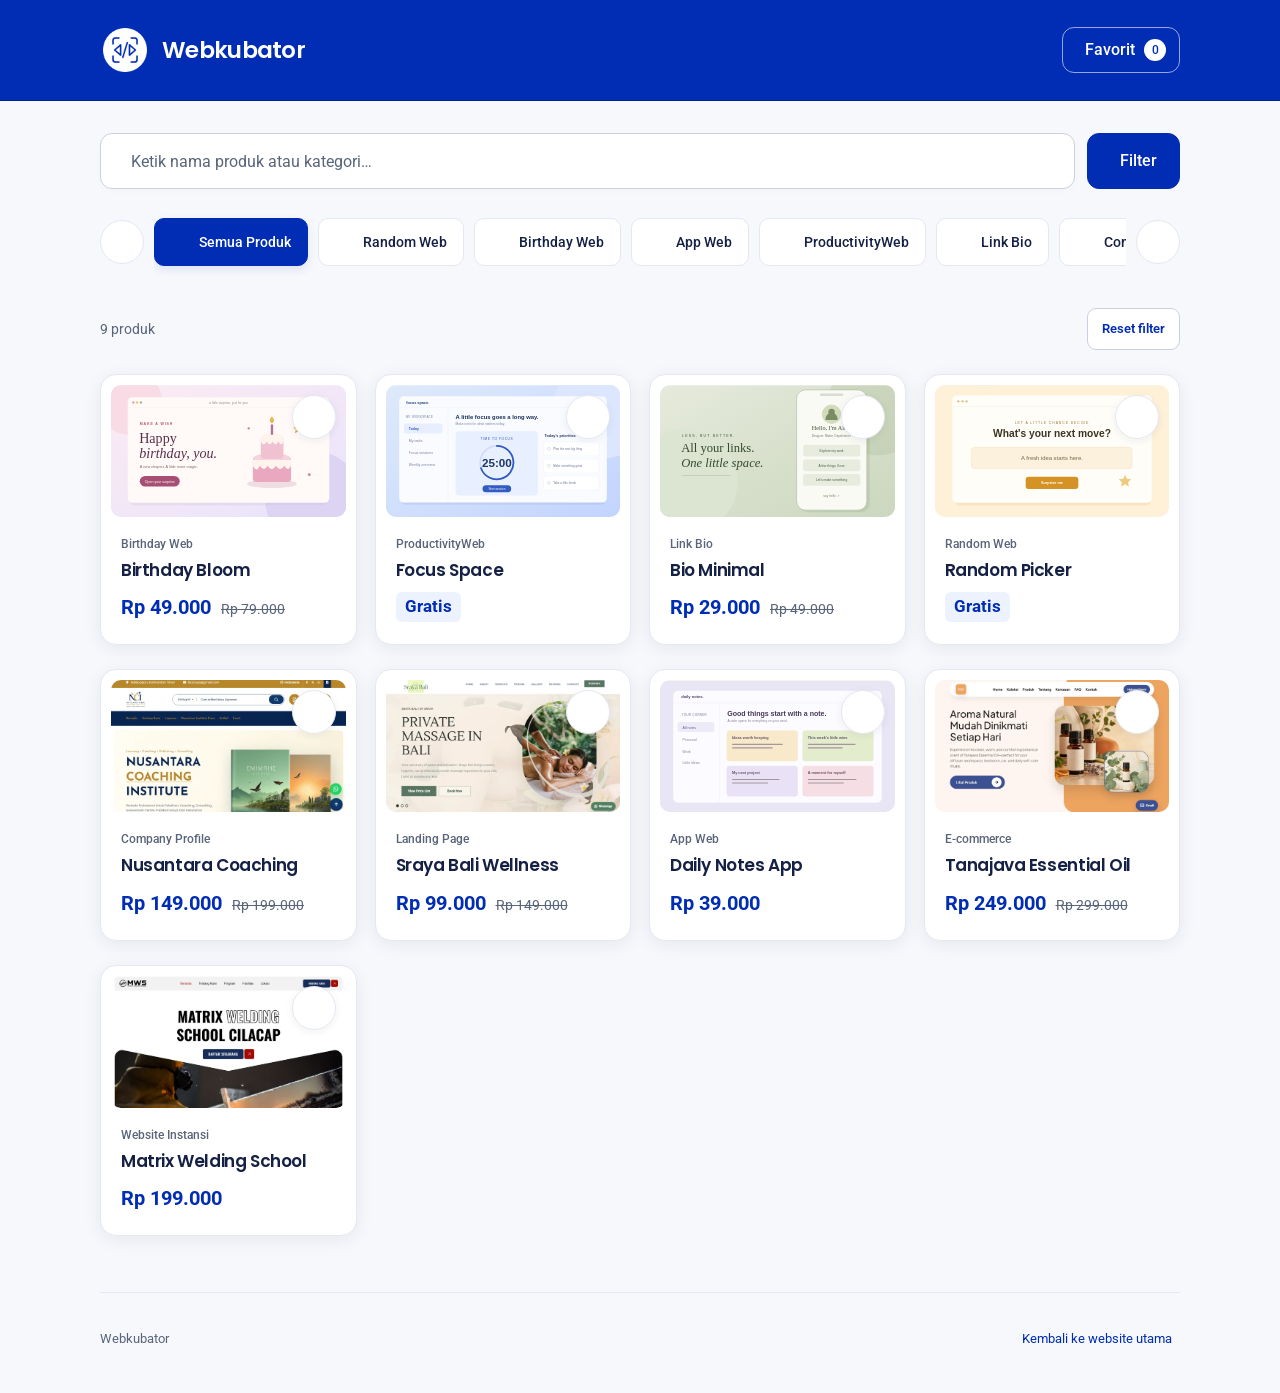
==== store/index.html @ e597a219 "fix: refresh store asset versions" ====
<!doctype html>
<html lang="id">
<head>
  <meta charset="utf-8">
  <meta name="viewport" content="width=device-width, initial-scale=1">
  <meta name="theme-color" content="#012db5">
  <meta name="description" content="Jelajahi koleksi website siap pakai Webkubator. Temukan website gratis dan berbayar untuk berbagai kebutuhan.">
  <!-- Keep the example catalog out of search results until real products are published. -->
  <meta name="robots" content="noindex,follow">
  <link rel="canonical" href="https://webkubator.com/store/">
  <link rel="icon" type="image/png" href="../assets/images/favicon.png">
  <link rel="preconnect" href="https://fonts.googleapis.com">
  <link rel="preconnect" href="https://fonts.gstatic.com" crossorigin>
  <link rel="preconnect" href="https://cdn-uicons.flaticon.com">
  <link href="https://fonts.googleapis.com/css2?family=Poppins:wght@500;600;700&family=Roboto:wght@400;500;600;700&display=swap" rel="stylesheet">
  <link rel="stylesheet" href="https://cdn-uicons.flaticon.com/3.0.0/uicons-regular-rounded/css/uicons-regular-rounded.css">
  <link rel="stylesheet" href="store.css?v=20260922-1">
  <link rel="stylesheet" href="store-overrides.css?v=20260922-3">
  <script src="store.js?v=20260922-3" defer></script>
  <title>Webkubator — Website Siap Pakai</title>
</head>
<body>
  <a class="skip-link" href="#catalog">Lewati ke produk</a>
  <svg class="icon-library" xmlns="http://www.w3.org/2000/svg" aria-hidden="true">
    <defs>
      <symbol id="i-heart" viewBox="0 0 24 24"><path d="M20.8 4.6a5.5 5.5 0 0 0-7.8 0L12 5.7l-1.1-1.1a5.5 5.5 0 0 0-7.8 7.8L12 21l8.8-8.6a5.5 5.5 0 0 0 0-7.8Z"/></symbol>
      <symbol id="i-search" viewBox="0 0 24 24"><circle cx="10.5" cy="10.5" r="7"/><path d="m16 16 5 5"/></symbol>
      <symbol id="i-filter" viewBox="0 0 24 24"><path d="M4 7h7m4 0h5M4 17h3m4 0h9"/><circle cx="13" cy="7" r="2"/><circle cx="9" cy="17" r="2"/></symbol>
      <symbol id="i-grid" viewBox="0 0 24 24"><rect x="3" y="3" width="7" height="7" rx="2"/><rect x="14" y="3" width="7" height="7" rx="2"/><rect x="3" y="14" width="7" height="7" rx="2"/><rect x="14" y="14" width="7" height="7" rx="2"/></symbol>
      <symbol id="i-random" viewBox="0 0 24 24"><path d="M3 7h3c5 0 7 10 12 10h3m-4-4 4 4-4 4M3 17h3c2 0 3-2 4-3m4-4c1-2 2-3 4-3h3m-4-4 4 4-4 4"/></symbol>
      <symbol id="i-cake" viewBox="0 0 24 24"><path d="M4 21v-9h16v9H4Zm0-5c2 3 4-3 6 0s4-3 6 0 4 0 4 0M8 12V8m8 4V8M8 5V3m8 2V3"/></symbol>
      <symbol id="i-app" viewBox="0 0 24 24"><rect x="5" y="2" width="14" height="20" rx="3"/><path d="M10 5h4m-3 14h2"/></symbol>
      <symbol id="i-task" viewBox="0 0 24 24"><rect x="4" y="4" width="16" height="17" rx="3"/><path d="M9 4V2h6v2M8 13l3 3 5-6"/></symbol>
      <symbol id="i-link" viewBox="0 0 24 24"><path d="m10 13 4-4m-7 6-1 1a4 4 0 0 0 6 6l4-4a4 4 0 0 0 0-6M8 12a4 4 0 0 1 0-6l4-4a4 4 0 0 1 6 6l-1 1" transform="translate(0 -1)"/></symbol>
      <symbol id="i-building" viewBox="0 0 24 24"><path d="M3 21h18M6 21V3h12v18M10 7h4m-4 4h4m-4 4h4m-3 6v-3h2v3"/></symbol>
      <symbol id="i-page" viewBox="0 0 24 24"><rect x="3" y="3" width="18" height="18" rx="3"/><path d="M3 8h18M7 6h.01M8 12h8m-8 4h5"/></symbol>
      <symbol id="i-bag" viewBox="0 0 24 24"><path d="M5 7h14l2 14H3L5 7Zm3 0V6a4 4 0 0 1 8 0v1"/></symbol>
      <symbol id="i-institution" viewBox="0 0 24 24"><path d="m2 8 10-6 10 6H2Zm2 13h16M6 11v7m6-7v7m6-7v7"/></symbol>
      <symbol id="i-chevron" viewBox="0 0 24 24"><path d="m9 5 7 7-7 7"/></symbol>
      <symbol id="i-close" viewBox="0 0 24 24"><path d="m6 6 12 12M6 18 18 6"/></symbol>
    </defs>
  </svg>
  <header class="store-header">
    <div class="container header-inner">
      <a class="brand" href="../" aria-label="Webkubator, ke website utama">
        <span class="brand-mark"><img src="../assets/images/logo-white.webp" width="48" height="48" alt=""></span>
        <span>Webkubator</span>
      </a>
      <button class="favorites-toggle" id="favorites-toggle" type="button" aria-pressed="false" aria-label="Lihat favorit, 0 produk" disabled>
        <i class="fi fi-rr-heart" aria-hidden="true"></i>
        <span class="favorites-label">Favorit</span><span class="favorites-count" id="favorites-count">0</span>
      </button>
    </div>
  </header>
  <main class="container store-main">
    <section aria-label="Pencarian dan kategori produk" class="browse-controls">
      <form class="search-row" id="search-form" role="search">
        <div class="search-field">
          <div class="search-input-wrap">
            <i class="fi fi-rr-search" aria-hidden="true"></i>
            <input id="product-search" type="search" aria-label="Cari produk" placeholder="Ketik nama produk atau kategori…" autocomplete="off" maxlength="100" disabled>
          </div>
        </div>
        <button class="filter-toggle" id="filter-toggle" type="button" aria-haspopup="dialog" disabled>
          <i class="fi fi-rr-settings-sliders" aria-hidden="true"></i><span>Filter</span><span class="filter-count" id="filter-count" hidden>0</span>
        </button>
      </form>
      <div class="category-slider">
        <button class="slider-arrow previous" type="button" aria-label="Geser kategori ke kiri" disabled><i class="fi fi-rr-angle-right" aria-hidden="true"></i></button>
        <div class="category-track" id="categories" role="group" aria-label="Kategori produk"></div>
        <button class="slider-arrow next" type="button" aria-label="Geser kategori ke kanan" disabled><i class="fi fi-rr-angle-right" aria-hidden="true"></i></button>
      </div>
    </section>
    <section id="catalog" class="catalog" aria-label="Daftar produk" tabindex="-1">
      <div class="catalog-heading"><span id="result-count" role="status" aria-live="polite">Memuat produk…</span><button class="reset-filters" id="reset-filters" type="button">Reset filter</button></div>
      <div class="product-grid" id="product-grid" aria-busy="true"></div>
      <div class="empty-state" id="empty-state" hidden>
        <span class="empty-icon"><i class="fi fi-rr-search" aria-hidden="true"></i></span>
        <h2 id="empty-title">Produk tidak ditemukan</h2><p id="empty-copy">Coba kata kunci atau kategori lainnya.</p>
        <button class="button primary" id="empty-reset" type="button">Lihat semua produk</button>
      </div>
      <noscript><p class="notice">Aktifkan JavaScript untuk menampilkan katalog, mencari produk, dan menyimpan favorit.</p></noscript>
    </section>
    <footer class="store-footer"><span>Webkubator</span><a href="../">Kembali ke website utama <i class="fi fi-rr-arrow-up-right" aria-hidden="true"></i></a></footer>
  </main>
  <dialog id="filter-dialog" aria-labelledby="filter-title">
    <form id="filter-form">
      <div class="dialog-heading"><h2 id="filter-title">Filter produk</h2><button class="icon-button" id="filter-close" type="button" aria-label="Tutup filter"><i class="fi fi-rr-cross-small" aria-hidden="true"></i></button></div>
      <fieldset><legend>Harga</legend><div class="price-options">
        <label><input type="radio" name="price" value="all" checked><span>Semua</span></label>
        <label><input type="radio" name="price" value="free"><span>Gratis</span></label>
        <label><input type="radio" name="price" value="paid"><span>Berbayar</span></label>
      </div></fieldset>
      <label class="discount-option"><input type="checkbox" name="discount"><span>Hanya produk diskon</span></label>
      <label class="sort-label" for="sort-order">Urutkan berdasarkan</label>
      <select id="sort-order" name="sort"><option value="default">Urutan katalog</option><option value="price-asc">Harga terendah</option><option value="price-desc">Harga tertinggi</option><option value="name">Nama A–Z</option></select>
      <div class="dialog-actions"><button class="button secondary" id="filter-reset" type="button">Reset</button><button class="button primary" type="submit">Terapkan filter</button></div>
    </form>
  </dialog>
  <p class="toast" id="feedback" role="status" aria-live="polite"></p>
</body>
</html>
---- store/store.css ----
:root{--blue:#012db5;--blue-hover:#00258e;--ink:#142044;--muted:#596579;--line:#e4e8f0;--soft:#f5f7fc;--white:#fff;--radius:16px;--heading:'Poppins',Arial,sans-serif;--body:'Roboto',Arial,sans-serif}
*{box-sizing:border-box}body{margin:0;background:var(--white);color:var(--ink);font:400 16px/1.5 var(--body)}button,input,select{font:inherit}button,a,input,select{-webkit-tap-highlight-color:transparent}button,a{touch-action:manipulation}button{cursor:pointer}button:disabled{cursor:default;opacity:.4}a{color:inherit;text-decoration:none}button{color:inherit}img{display:block;max-width:100%}button,select,input{min-height:44px}button:focus-visible,a:focus-visible,select:focus-visible,input:focus-visible{outline:3px solid var(--blue);outline-offset:4px}input[type=radio],input[type=checkbox]{min-height:0;accent-color:var(--blue)}[hidden]{display:none!important}h1,h2,h3,p{margin:0}h1,h2,h3{font-family:var(--heading);font-weight:600}button{transition:background .18s,color .18s,border-color .18s,box-shadow .18s}.icon{width:22px;height:22px;fill:none;stroke:currentColor;stroke-width:1.8;stroke-linecap:round;stroke-linejoin:round;flex-shrink:0}.icon-library{position:absolute;width:0;height:0;overflow:hidden}.container{width:min(1080px,calc(100% - 64px));margin-inline:auto}.skip-link{position:fixed;top:-100px;left:16px;padding:12px 20px;background:var(--blue);color:var(--white);z-index:50}.skip-link:focus{top:12px}
.store-header{border-bottom:1px solid var(--line);background:var(--white)}.header-inner{min-height:100px;display:flex;justify-content:space-between;align-items:center;gap:20px}.brand{display:flex;align-items:center;gap:12px;font:600 23px/1 var(--heading);letter-spacing:-.7px}.brand-mark{display:grid;place-items:center;width:50px;height:50px;border-radius:50%;background:var(--blue)}.brand-mark img{width:44px;height:44px;object-fit:contain}.store-tag{align-self:center;padding:6px 9px;border-radius:6px;background:#edf2ff;color:var(--blue);font:500 12px/1 var(--heading);letter-spacing:0;margin-left:3px}.favorites-toggle{display:flex;align-items:center;justify-content:center;gap:9px;min-height:46px;background:var(--white);border:1px solid var(--line);border-radius:12px;padding:9px 13px;color:var(--ink);font-weight:500}.favorites-toggle:hover{border-color:var(--blue);color:var(--blue)}.favorites-toggle[aria-pressed=true]{background:var(--blue);border-color:var(--blue);color:var(--white)}.favorites-count{display:grid;place-items:center;min-width:22px;height:22px;border-radius:50%;font-size:12px;background:#edf2ff;color:var(--blue)}
.store-main{padding-top:32px}.search-row{display:flex;align-items:flex-end;gap:12px}.search-field{flex:1;min-width:0}.search-field>label{display:block;font-size:13px;font-weight:500;margin-bottom:7px;color:var(--muted)}.search-input-wrap{display:flex;align-items:center;border:1px solid #c9d1e0;border-radius:12px;padding-left:18px;gap:12px;background:var(--white);box-shadow:0 3px 8px #14204404}.search-input-wrap:focus-within{border-color:var(--blue);box-shadow:0 0 0 3px #012db514}.search-input-wrap>.icon{color:var(--muted)}.search-input-wrap input{width:100%;height:54px;min-width:0;border:0;background:transparent;padding:12px 14px 12px 0;color:var(--ink);outline:none!important}.search-input-wrap input::placeholder{color:var(--muted)}.filter-toggle{display:flex;align-items:center;justify-content:center;gap:10px;height:56px;padding:12px 22px;background:var(--blue);color:var(--white);border:1px solid var(--blue);border-radius:12px;font-weight:500}.filter-toggle:hover{background:var(--blue-hover)}.filter-count{font-size:12px;background:white;color:var(--blue);border-radius:50%;width:20px;height:20px;line-height:20px}
.category-slider{display:flex;align-items:center;gap:10px;margin:24px 0 32px;min-width:0}.category-track{display:flex;align-items:stretch;gap:10px;min-width:0;flex:1;overflow-x:auto;scroll-snap-type:x proximity;scrollbar-width:thin;scrollbar-color:#dbe2f0 transparent;padding:5px 3px 10px;overscroll-behavior-x:contain}.category{flex-shrink:0;scroll-snap-align:start;display:flex;align-items:center;justify-content:center;gap:9px;min-height:48px;padding:9px 16px;border:1px solid var(--line);border-radius:10px;background:var(--white);font-size:14px;font-weight:500;white-space:nowrap}.category>.icon{width:19px;height:19px;color:var(--muted)}.category:hover{border-color:#7d99ec;background:var(--soft)}.category[aria-pressed=true]{background:var(--blue);color:var(--white);border-color:var(--blue);box-shadow:0 4px 10px #012db51a}.category[aria-pressed=true]>.icon{color:inherit}.slider-arrow{display:grid;place-items:center;width:44px;flex-shrink:0;border:1px solid var(--line);background:var(--white);border-radius:50%;margin-bottom:5px}.slider-arrow:hover:not(:disabled){background:var(--soft);border-color:var(--blue);color:var(--blue)}.slider-arrow.previous .icon{transform:rotate(180deg)}
.catalog{scroll-margin-top:20px;min-height:380px}.catalog-heading{display:flex;justify-content:space-between;align-items:center;gap:16px;margin-bottom:10px}.catalog-heading h1{font-size:24px;letter-spacing:-.7px}.catalog-heading>span{font-size:14px;color:var(--muted);white-space:nowrap}.demo-note{font-size:13px;color:var(--muted);margin-bottom:24px;max-width:65ch}.active-filters{display:flex;align-items:center;flex-wrap:wrap;gap:8px 16px;margin-bottom:20px;font-size:14px;color:var(--muted)}.active-filters button{border:0;background:transparent;color:var(--blue);text-decoration:underline;padding:0 4px;font-weight:500}.product-grid{display:grid;grid-template-columns:repeat(2,minmax(0,1fr));gap:28px 24px;min-height:100px}.product-card{min-width:0;background:var(--white);border:1px solid var(--line);border-radius:var(--radius);padding:10px;box-shadow:0 4px 18px #16224505;transition:box-shadow .2s,border-color .2s}.product-card:hover{border-color:#b1c3ee;box-shadow:0 8px 24px #1622450d}.product-visual{position:relative;aspect-ratio:16/9;border-radius:10px;overflow:hidden;background:var(--soft)}.product-visual img{width:100%;height:100%;object-fit:cover}.product-favorite{position:absolute;right:10px;top:10px;width:44px;height:44px;min-height:44px;display:grid;place-items:center;background:var(--white);color:#344563;border:1px solid #e4e8f0;border-radius:50%;box-shadow:0 2px 8px #14204410}.product-favorite:hover{color:var(--blue);background:#edf2ff}.product-favorite[aria-pressed=true]{color:var(--blue);border-color:#ccd8ff}.product-favorite[aria-pressed=true] .icon{fill:currentColor}.product-info{padding:18px 10px 12px}.product-category{display:block;font-size:12px;font-weight:500;color:var(--muted);margin-bottom:5px}.product-info h2{font-size:19px;line-height:1.5;letter-spacing:-.4px;overflow-wrap:anywhere;margin-bottom:9px}.price-line{display:flex;flex-wrap:wrap;align-items:baseline;gap:5px 10px;font-variant-numeric:tabular-nums}.current-price{color:var(--blue);font-weight:700;font-size:20px}.old-price{font-size:14px;color:var(--muted)}.price-free{display:inline-flex;align-items:center;background:#edf2ff;border-radius:6px;padding:2px 9px;font-size:17px}.empty-state{text-align:center;padding:55px 16px 64px}.empty-icon{width:64px;height:64px;display:grid;place-items:center;margin:0 auto 20px;background:#edf2ff;color:var(--blue);border-radius:50%}.empty-icon .icon{width:28px;height:28px}.empty-state h2{font-size:21px;margin-bottom:8px}.empty-state p{color:var(--muted);margin-bottom:22px}.button{border:1px solid transparent;border-radius:10px;min-height:48px;padding:12px 20px;font-weight:600}.primary{background:var(--blue);color:white}.primary:hover{background:var(--blue-hover)}.secondary{background:var(--white);color:var(--ink);border-color:#c9d1e0}.secondary:hover{background:var(--soft)}.notice{padding:24px;border:1px solid var(--line);border-radius:var(--radius);margin:20px 0}.store-footer{display:flex;justify-content:space-between;gap:16px;border-top:1px solid var(--line);margin-top:56px;padding:24px 0 32px;color:var(--muted);font-size:13px}.store-footer a{color:var(--blue);min-height:44px;display:flex;align-items:center;gap:8px}.store-footer>span{padding-top:12px}
dialog{width:min(440px,calc(100% - 32px));border:0;border-radius:22px;padding:28px;color:var(--ink);background:var(--white);box-shadow:0 24px 80px #0c1b4440;max-height:calc(100dvh - 32px);overflow-y:auto}dialog::backdrop{background:#0c183e80}dialog[open]{animation:dialog-enter .2s ease-out}.dialog-heading{display:flex;align-items:center;justify-content:space-between;gap:16px;margin-bottom:24px}.dialog-heading h2{font-size:22px}.icon-button{width:44px;display:grid;place-items:center;background:var(--soft);border:0;border-radius:50%}fieldset{border:0;padding:0;margin:0 0 24px}legend,.sort-label{font-weight:600;margin-bottom:12px;display:block}.price-options{display:grid;grid-template-columns:repeat(3,1fr);gap:10px}.price-options label{position:relative;display:flex;align-items:center;justify-content:center;border:1px solid #c9d1e0;border-radius:10px;min-height:48px;cursor:pointer;gap:7px;font-size:14px}.price-options label:has(:checked){border-color:var(--blue);color:var(--blue);background:#edf2ff}.price-options input{width:15px;height:15px;margin:0}.discount-option{display:flex;align-items:center;gap:10px;min-height:44px;margin-bottom:24px;cursor:pointer}.discount-option input{width:18px;height:18px}select{display:block;width:100%;height:50px;padding:8px 12px;background:var(--white);border:1px solid #c9d1e0;color:var(--ink);border-radius:10px}.dialog-actions{display:grid;grid-template-columns:1fr 2fr;gap:12px;margin-top:32px}.toast{position:fixed;bottom:24px;left:50%;transform:translate(-50%,12px);z-index:10;max-width:calc(100% - 32px);padding:12px 18px;border-radius:12px;background:var(--ink);color:var(--white);font-size:14px;opacity:0;pointer-events:none;transition:opacity .2s,transform .2s}.toast.is-visible{opacity:1;transform:translate(-50%,0)}@keyframes dialog-enter{from{opacity:0;transform:translateY(10px)}to{opacity:1;transform:translateY(0)}}
@media(max-width:700px){.container{width:calc(100% - 32px)}.header-inner{min-height:80px;gap:12px}.brand{font-size:20px;gap:9px}.brand-mark{width:42px;height:42px}.brand-mark img{width:38px;height:38px}.store-tag{font-size:10px;margin-left:0;padding:5px 6px}.favorites-label{display:none}.favorites-toggle{padding:8px;gap:5px;min-width:48px;border:0}.favorites-toggle>.icon{width:23px;height:23px}.favorites-count{min-width:18px;height:18px;font-size:11px}.store-main{padding-top:22px}.search-input-wrap{padding-left:13px;gap:9px}.search-input-wrap input{height:50px;font-size:16px}.filter-toggle{height:52px;padding:10px 13px;gap:6px}.filter-toggle .icon{width:21px}.search-row{gap:9px}.category-slider{gap:0;margin:18px 0 24px}.slider-arrow{display:none}.category-track{gap:8px;margin-inline:-3px;padding-bottom:8px}.category{min-height:46px;font-size:13px;padding:9px 12px;gap:7px}.catalog-heading h1{font-size:21px}.catalog-heading>span{font-size:12px}.demo-note{font-size:12px;line-height:1.55;margin-bottom:20px}.product-grid{gap:16px 12px}.product-card{padding:6px;border-radius:13px}.product-visual{border-radius:8px}.product-favorite{top:5px;right:5px;background:#ffffffed;width:44px;height:44px}.product-favorite .icon{width:20px;height:20px}.product-info{padding:12px 5px 9px}.product-category{font-size:11px;margin-bottom:4px}.product-info h2{font-size:14px;line-height:1.5;letter-spacing:-.2px;margin-bottom:7px}.current-price{font-size:16px}.old-price{font-size:12px}.price-free{font-size:14px;padding:2px 7px}.price-line{gap:2px 6px}.store-footer{margin-top:36px;font-size:12px;flex-wrap:wrap}.store-footer>span{padding-top:12px}dialog{padding:24px 20px}.toast{width:max-content;text-align:center}}
@media(max-width:359px){.container{width:calc(100% - 24px)}.brand{font-size:17px;gap:7px}.store-tag{display:none}.product-grid{gap:12px 8px}.product-info h2{font-size:13px}.filter-toggle{padding-inline:10px}.product-info{padding-inline:3px}}
@media(prefers-reduced-motion:reduce){*,*::before,*::after{animation:none!important;transition:none!important;scroll-behavior:auto!important}}
---- store/store-overrides.css ----
:root{--blue:#012db5;--blue-hover:#00258e;--ink:#142044;--muted:#596579;--line:#e4e8f0;--soft:#f5f7fc;--page:#f7f8fc;--white:#fff;--radius:16px;--heading:'Poppins',Arial,sans-serif;--body:'Roboto',Arial,sans-serif}
*{box-sizing:border-box}
body{margin:0;background:var(--page);color:var(--ink);font:400 16px/1.5 var(--body)}
button,input,select{font:inherit}button,a,input,select{-webkit-tap-highlight-color:transparent}button,a{touch-action:manipulation}button{cursor:pointer}button:disabled{cursor:default;opacity:.4}a{color:inherit;text-decoration:none}button{color:inherit}img{display:block;max-width:100%}button,select,input{min-height:44px}button:focus-visible,a:focus-visible,select:focus-visible,input:focus-visible{outline:3px solid var(--blue);outline-offset:4px}input[type=radio],input[type=checkbox]{min-height:0;accent-color:var(--blue)}[hidden]{display:none!important}h1,h2,h3,p{margin:0}h1,h2,h3{font-family:var(--heading);font-weight:600}button{transition:background .18s,color .18s,border-color .18s,box-shadow .18s}
.icon{width:22px;height:22px;fill:none;stroke:currentColor;stroke-width:1.8;stroke-linecap:round;stroke-linejoin:round;flex-shrink:0}.icon-library{position:absolute;width:0;height:0;overflow:hidden}.container{width:min(1080px,calc(100% - 64px));margin-inline:auto}.skip-link{position:fixed;top:-100px;left:16px;padding:12px 20px;background:var(--blue);color:var(--white);z-index:50}.skip-link:focus{top:12px}
.store-header{border-bottom:1px solid #00258e;background:var(--blue);color:var(--white)}
.brand{color:var(--white)}
.store-tag{border-color:rgba(255,255,255,.42);background:transparent;color:var(--white)}
.favorites-toggle{background:transparent;border-color:rgba(255,255,255,.58);color:var(--white)}
.favorites-toggle:hover,.favorites-toggle[aria-pressed=true]{background:rgba(255,255,255,.14);border-color:var(--white);color:var(--white)}
.favorites-count{background:var(--white);color:var(--blue)}
.catalog-heading{margin-bottom:24px}
.catalog-heading>span{font-size:14px;color:var(--muted);white-space:nowrap}
.reset-filters{min-height:42px;padding:8px 14px;border:1px solid #c9d1e0;border-radius:9px;background:var(--white);color:var(--blue);font-size:13px;font-weight:600}
.reset-filters:hover{border-color:var(--blue);background:#edf2ff}
.product-card{box-shadow:0 4px 18px #16224512}
.product-card:hover{box-shadow:0 8px 24px #1622451c}
i.fi{display:inline-flex;align-items:center;justify-content:center;font-size:18px;line-height:1;flex-shrink:0}
.favorites-toggle>i.fi{font-size:22px}
.filter-toggle>i.fi{font-size:18px}
.search-input-wrap>i.fi{color:var(--muted);font-size:18px}
.category>i.fi{width:19px;height:19px;color:var(--muted);font-size:17px}
.category[aria-pressed=true]>i.fi{color:inherit}
.slider-arrow>i.fi{font-size:18px}
.slider-arrow.previous>i.fi{transform:rotate(180deg)}
.product-favorite>i.fi{font-size:20px}
.icon-button>i.fi{font-size:20px}
.empty-icon>i.fi{font-size:28px}
.store-footer a>i.fi{font-size:15px}
@media(max-width:700px){
  .container{width:100%}
  .store-main{padding-inline:0}
  .store-footer{padding-inline:16px}
  .category-track{margin-inline:0}
  .catalog-heading{margin-bottom:20px}
  .catalog-heading>span{font-size:12px}
  .favorites-toggle>i.fi{font-size:23px}
}
@media(min-width:901px){
  .product-grid{grid-template-columns:repeat(4,minmax(0,1fr));gap:24px 18px}
  .product-info h2{font-size:17px}
}
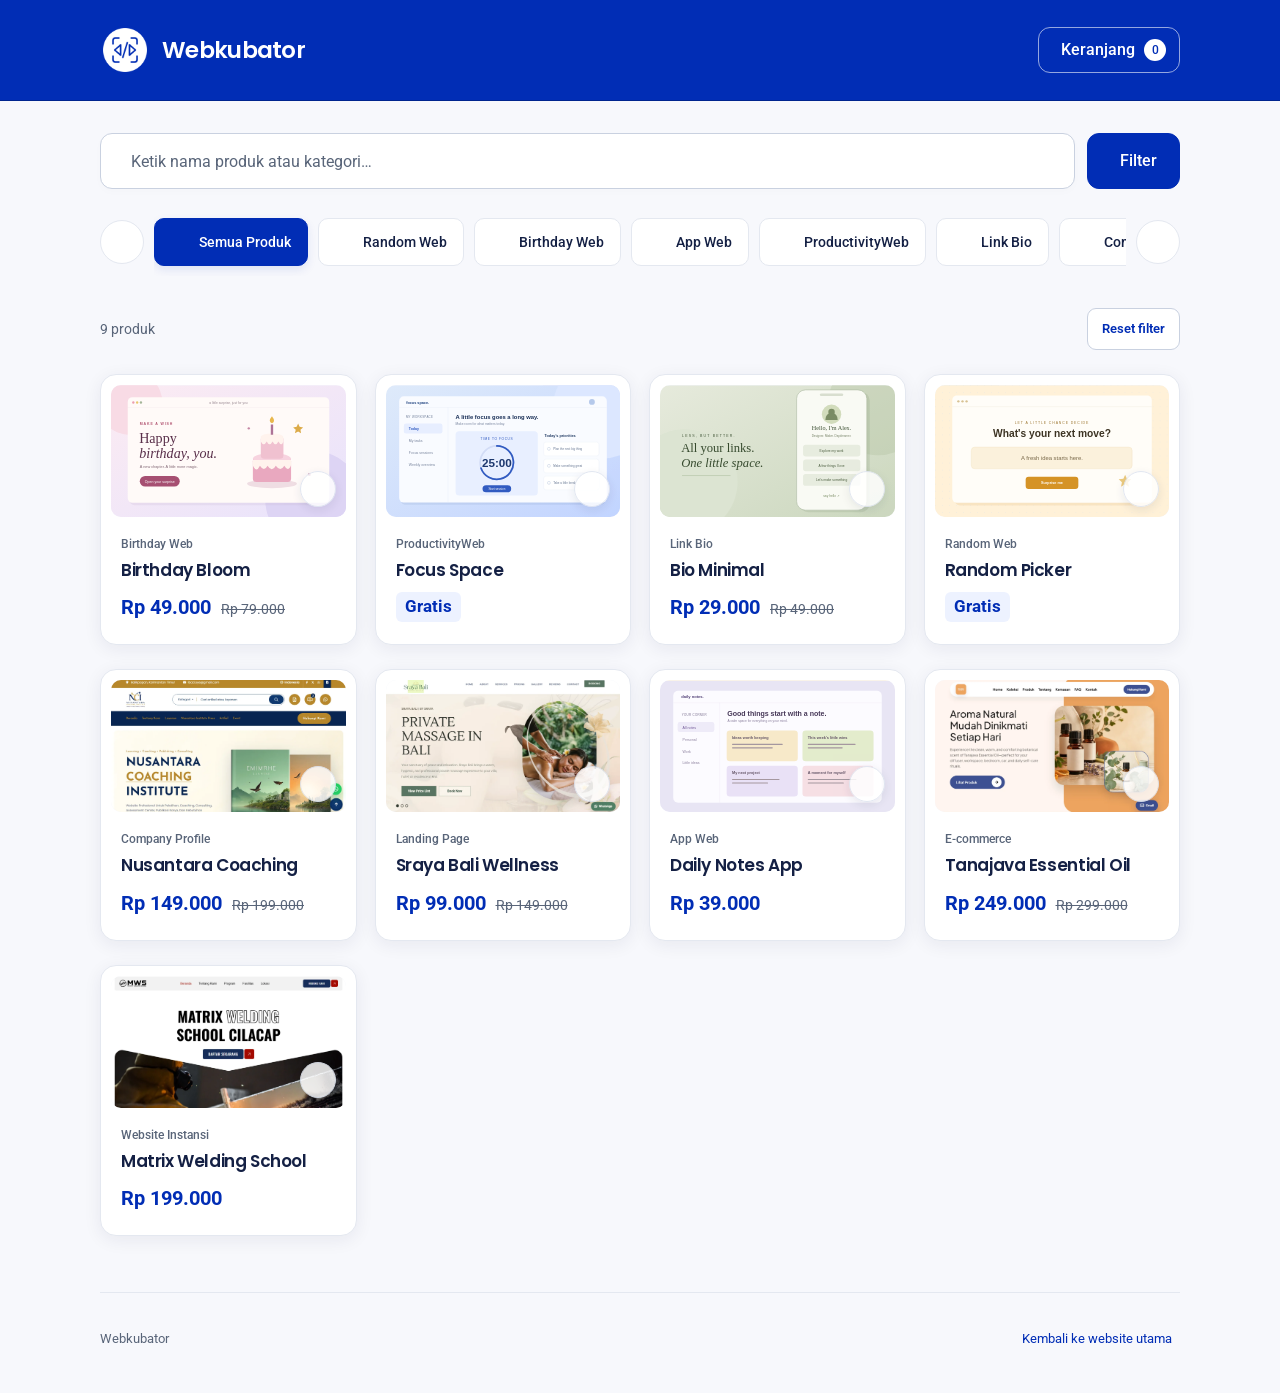
==== commit b3fa4627: "feat: add cart icon and product preview zoom" ====
--- a/store/index.html
+++ b/store/index.html
@@ -15,7 +15,7 @@
   <link href="https://fonts.googleapis.com/css2?family=Poppins:wght@500;600;700&family=Roboto:wght@400;500;600;700&display=swap" rel="stylesheet">
   <link rel="stylesheet" href="https://cdn-uicons.flaticon.com/3.0.0/uicons-regular-rounded/css/uicons-regular-rounded.css">
   <link rel="stylesheet" href="store.css?v=20260922-1">
-  <link rel="stylesheet" href="store-overrides.css?v=20260922-3">
+  <link rel="stylesheet" href="store-overrides.css?v=20260922-4">
   <script src="store.js?v=20260922-3" defer></script>
   <title>Webkubator — Website Siap Pakai</title>
 </head>
@@ -46,9 +46,9 @@
         <span class="brand-mark"><img src="../assets/images/logo-white.webp" width="48" height="48" alt=""></span>
         <span>Webkubator</span>
       </a>
-      <button class="favorites-toggle" id="favorites-toggle" type="button" aria-pressed="false" aria-label="Lihat favorit, 0 produk" disabled>
-        <i class="fi fi-rr-heart" aria-hidden="true"></i>
-        <span class="favorites-label">Favorit</span><span class="favorites-count" id="favorites-count">0</span>
+      <button class="favorites-toggle" id="favorites-toggle" type="button" aria-pressed="false" aria-label="Keranjang belanja, 0 produk">
+        <i class="fi fi-rr-shopping-cart" aria-hidden="true"></i>
+        <span class="favorites-label">Keranjang</span><span class="favorites-count" id="favorites-count">0</span>
       </button>
     </div>
   </header>
@@ -93,9 +93,13 @@
       </div></fieldset>
       <label class="discount-option"><input type="checkbox" name="discount"><span>Hanya produk diskon</span></label>
       <label class="sort-label" for="sort-order">Urutkan berdasarkan</label>
-      <select id="sort-order" name="sort"><option value="default">Urutan katalog</option><option value="price-asc">Harga terendah</option><option value="price-desc">Harga tertinggi</option><option value="name">Nama A–Z</option></select>
+      <select id="sort-order" name="sort"><option value="price-asc">Harga terendah</option><option value="price-desc">Harga tertinggi</option><option value="name">Nama A–Z</option><option value="name-desc">Nama Z–A</option></select>
       <div class="dialog-actions"><button class="button secondary" id="filter-reset" type="button">Reset</button><button class="button primary" type="submit">Terapkan filter</button></div>
     </form>
+  </dialog>
+  <dialog id="preview-dialog" class="preview-dialog" aria-labelledby="preview-title">
+    <div class="dialog-heading"><h2 id="preview-title">Preview website</h2><button class="icon-button" id="preview-close" type="button" aria-label="Tutup preview"><i class="fi fi-rr-cross-small" aria-hidden="true"></i></button></div>
+    <img id="preview-image" src="" alt="" width="1600" height="900">
   </dialog>
   <p class="toast" id="feedback" role="status" aria-live="polite"></p>
 </body>
--- a/store/store-overrides.css
+++ b/store/store-overrides.css
@@ -15,6 +15,14 @@
 .reset-filters:hover{border-color:var(--blue);background:#edf2ff}
 .product-card{box-shadow:0 4px 18px #16224512}
 .product-card:hover{box-shadow:0 8px 24px #1622451c}
+.product-preview{position:relative;display:block;width:100%;height:100%;min-height:0;padding:0;border:0;background:transparent;color:inherit;text-align:inherit}
+.product-preview img{width:100%;height:100%;object-fit:cover}
+.preview-hint{position:absolute;right:10px;bottom:10px;display:grid;place-items:center;width:36px;height:36px;border:1px solid #dfe5f0;border-radius:50%;background:#ffffffed;color:var(--blue);box-shadow:0 3px 10px #14204418;opacity:.9;transition:transform .18s,opacity .18s}
+.product-preview:hover .preview-hint,.product-preview:focus-visible .preview-hint{opacity:1;transform:scale(1.06)}
+.preview-hint>i.fi{font-size:17px}
+.preview-dialog{width:min(1000px,calc(100% - 32px));padding:18px;border-radius:20px}
+.preview-dialog .dialog-heading{margin-bottom:12px}
+.preview-dialog #preview-image{display:block;width:100%;height:auto;max-height:calc(100dvh - 150px);object-fit:contain;border-radius:12px;background:var(--soft)}
 i.fi{display:inline-flex;align-items:center;justify-content:center;font-size:18px;line-height:1;flex-shrink:0}
 .favorites-toggle>i.fi{font-size:22px}
 .filter-toggle>i.fi{font-size:18px}
@@ -28,13 +36,16 @@
 .empty-icon>i.fi{font-size:28px}
 .store-footer a>i.fi{font-size:15px}
 @media(max-width:700px){
-  .container{width:100%}
+  .container{width:calc(100% - 20px)}
   .store-main{padding-inline:0}
   .store-footer{padding-inline:16px}
   .category-track{margin-inline:0}
   .catalog-heading{margin-bottom:20px}
   .catalog-heading>span{font-size:12px}
   .favorites-toggle>i.fi{font-size:23px}
+  .product-category{font-size:10px}
+  .product-info h2{font-size:12px;line-height:1.35;display:-webkit-box;-webkit-box-orient:vertical;-webkit-line-clamp:2;overflow:hidden}
+  .preview-hint{right:6px;bottom:6px;width:32px;height:32px}
 }
 @media(min-width:901px){
   .product-grid{grid-template-columns:repeat(4,minmax(0,1fr));gap:24px 18px}
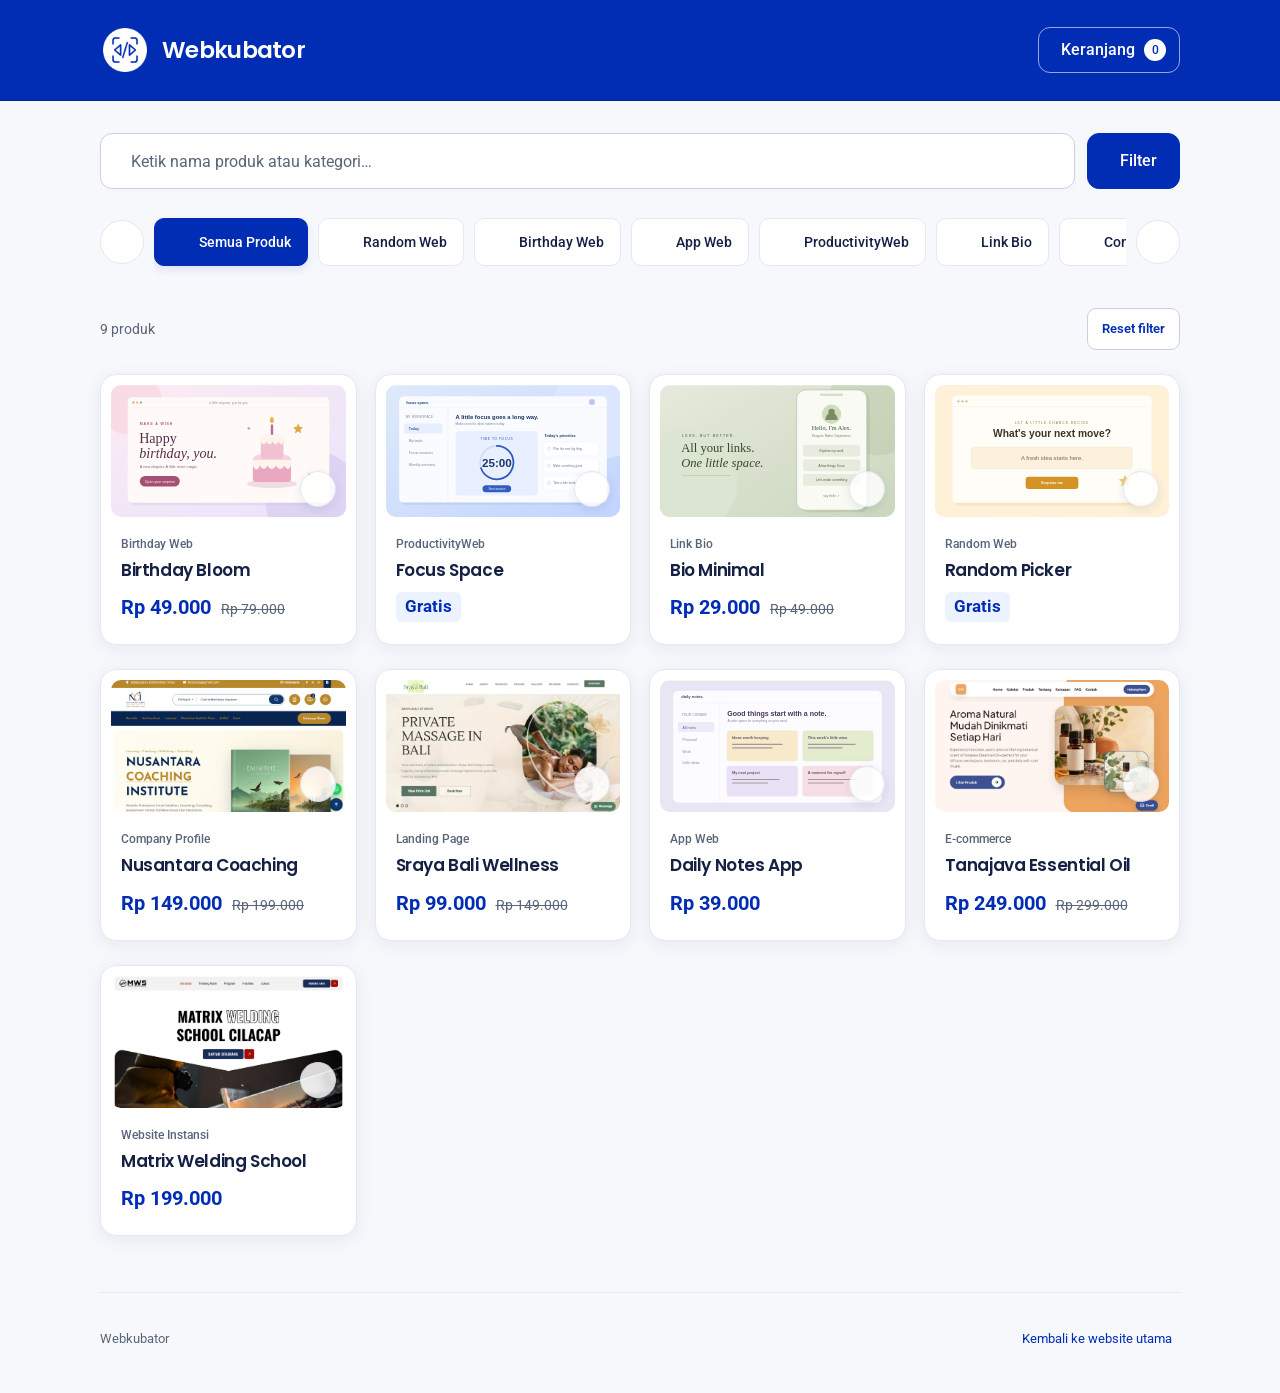
==== commit 345d778e: "fix: keep single product image for zoom" ====
--- a/store/index.html
+++ b/store/index.html
@@ -15,8 +15,8 @@
   <link href="https://fonts.googleapis.com/css2?family=Poppins:wght@500;600;700&family=Roboto:wght@400;500;600;700&display=swap" rel="stylesheet">
   <link rel="stylesheet" href="https://cdn-uicons.flaticon.com/3.0.0/uicons-regular-rounded/css/uicons-regular-rounded.css">
   <link rel="stylesheet" href="store.css?v=20260922-1">
-  <link rel="stylesheet" href="store-overrides.css?v=20260922-4">
-  <script src="store.js?v=20260922-3" defer></script>
+  <link rel="stylesheet" href="store-overrides.css?v=20260922-5">
+  <script src="store.js?v=20260922-4" defer></script>
   <title>Webkubator — Website Siap Pakai</title>
 </head>
 <body>
--- a/store/store-overrides.css
+++ b/store/store-overrides.css
@@ -15,11 +15,9 @@
 .reset-filters:hover{border-color:var(--blue);background:#edf2ff}
 .product-card{box-shadow:0 4px 18px #16224512}
 .product-card:hover{box-shadow:0 8px 24px #1622451c}
-.product-preview{position:relative;display:block;width:100%;height:100%;min-height:0;padding:0;border:0;background:transparent;color:inherit;text-align:inherit}
-.product-preview img{width:100%;height:100%;object-fit:cover}
-.preview-hint{position:absolute;right:10px;bottom:10px;display:grid;place-items:center;width:36px;height:36px;border:1px solid #dfe5f0;border-radius:50%;background:#ffffffed;color:var(--blue);box-shadow:0 3px 10px #14204418;opacity:.9;transition:transform .18s,opacity .18s}
-.product-preview:hover .preview-hint,.product-preview:focus-visible .preview-hint{opacity:1;transform:scale(1.06)}
-.preview-hint>i.fi{font-size:17px}
+.product-preview{position:absolute;right:10px;bottom:10px;width:36px;height:36px;min-height:36px;padding:0;display:grid;place-items:center;border:1px solid #dfe5f0;border-radius:50%;background:#ffffffed;color:var(--blue);box-shadow:0 3px 10px #14204418;opacity:.9;transition:transform .18s,opacity .18s}
+.product-preview:hover,.product-preview:focus-visible{opacity:1;transform:scale(1.06)}
+.product-preview>i.fi{font-size:17px}
 .preview-dialog{width:min(1000px,calc(100% - 32px));padding:18px;border-radius:20px}
 .preview-dialog .dialog-heading{margin-bottom:12px}
 .preview-dialog #preview-image{display:block;width:100%;height:auto;max-height:calc(100dvh - 150px);object-fit:contain;border-radius:12px;background:var(--soft)}
@@ -45,7 +43,7 @@
   .favorites-toggle>i.fi{font-size:23px}
   .product-category{font-size:10px}
   .product-info h2{font-size:12px;line-height:1.35;display:-webkit-box;-webkit-box-orient:vertical;-webkit-line-clamp:2;overflow:hidden}
-  .preview-hint{right:6px;bottom:6px;width:32px;height:32px}
+  .product-preview{right:6px;bottom:6px;width:32px;height:32px;min-height:32px}
 }
 @media(min-width:901px){
   .product-grid{grid-template-columns:repeat(4,minmax(0,1fr));gap:24px 18px}
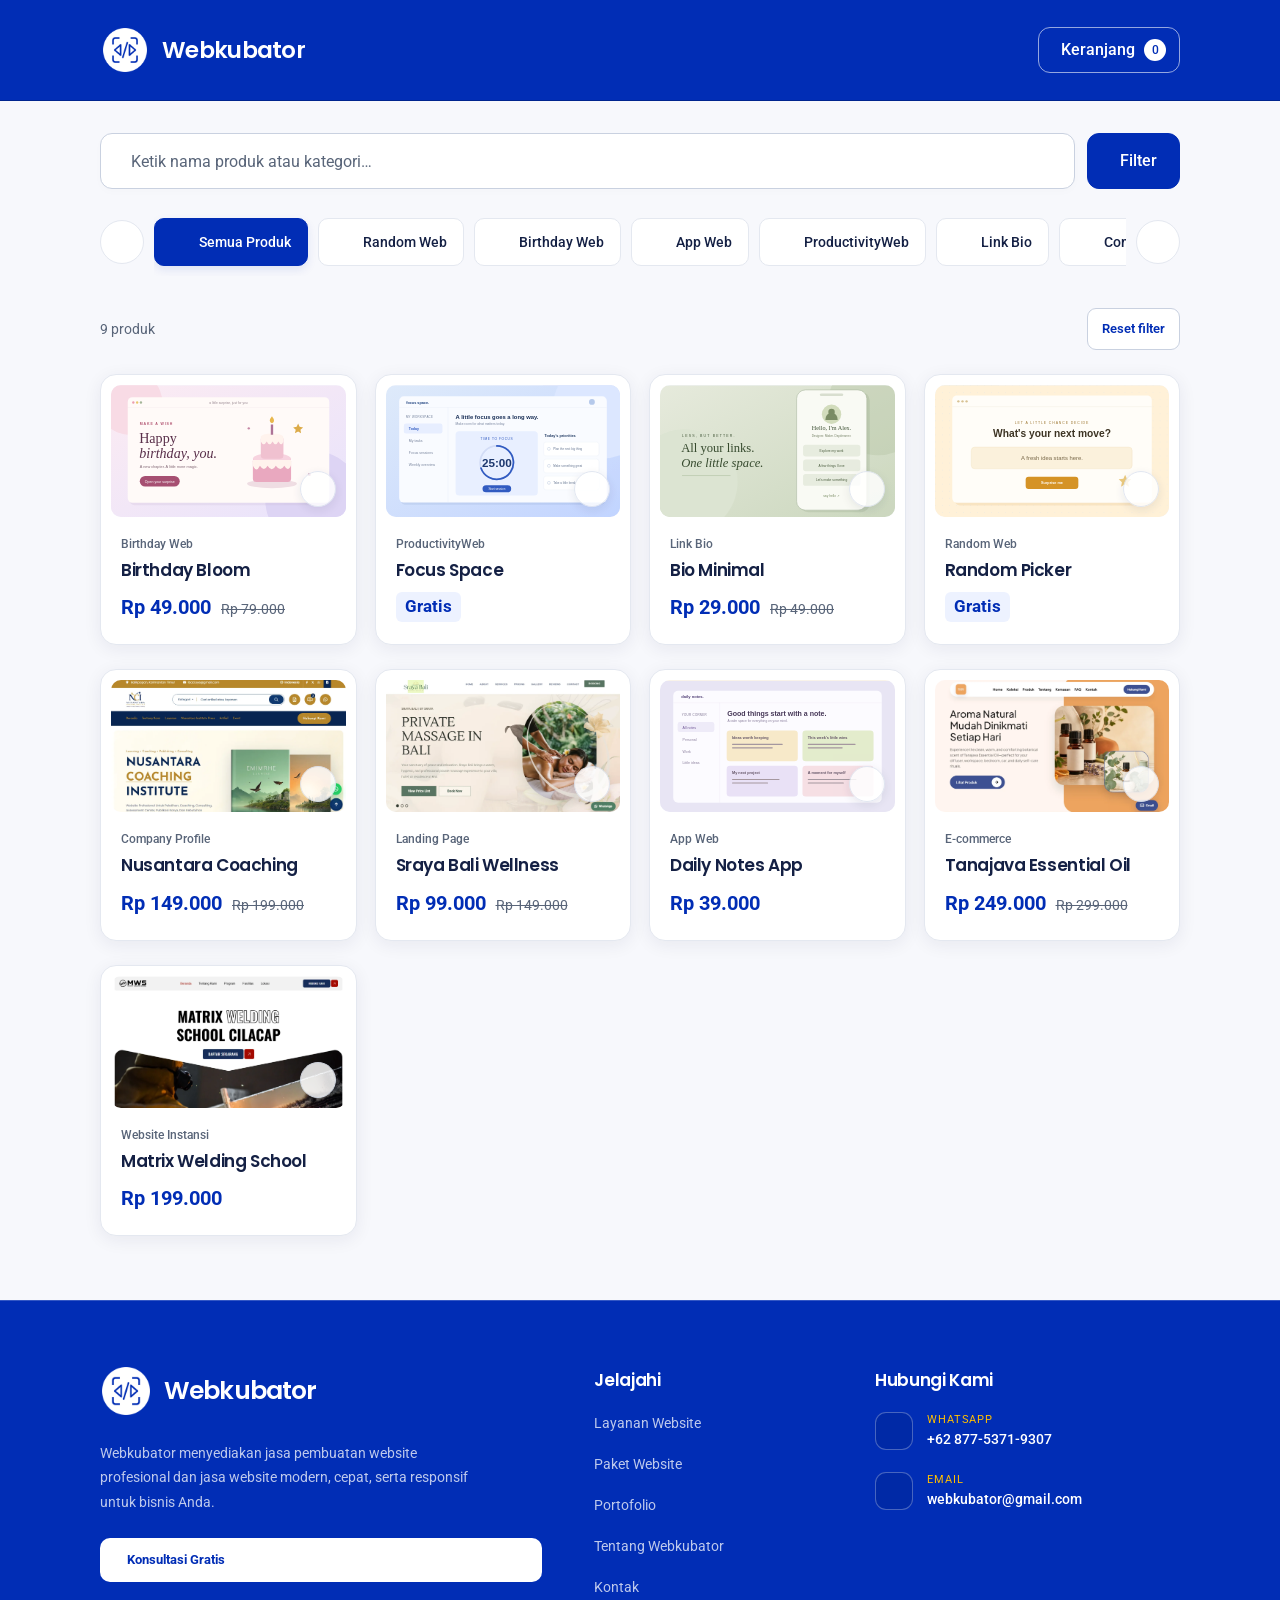
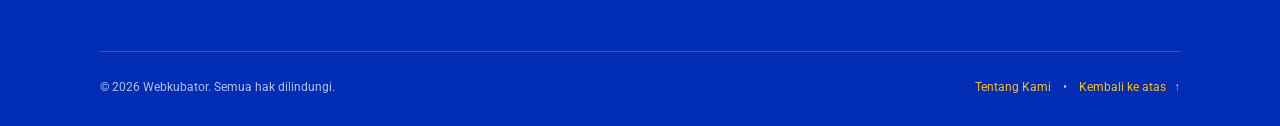
==== commit 673bc622: "style: align store footer with main site" ====
--- a/store/index.html
+++ b/store/index.html
@@ -15,7 +15,7 @@
   <link href="https://fonts.googleapis.com/css2?family=Poppins:wght@500;600;700&family=Roboto:wght@400;500;600;700&display=swap" rel="stylesheet">
   <link rel="stylesheet" href="https://cdn-uicons.flaticon.com/3.0.0/uicons-regular-rounded/css/uicons-regular-rounded.css">
   <link rel="stylesheet" href="store.css?v=20260922-1">
-  <link rel="stylesheet" href="store-overrides.css?v=20260922-5">
+  <link rel="stylesheet" href="store-overrides.css?v=20260922-6">
   <script src="store.js?v=20260922-4" defer></script>
   <title>Webkubator — Website Siap Pakai</title>
 </head>
@@ -81,8 +81,48 @@
       </div>
       <noscript><p class="notice">Aktifkan JavaScript untuk menampilkan katalog, mencari produk, dan menyimpan favorit.</p></noscript>
     </section>
-    <footer class="store-footer"><span>Webkubator</span><a href="../">Kembali ke website utama <i class="fi fi-rr-arrow-up-right" aria-hidden="true"></i></a></footer>
   </main>
+  <footer class="store-footer" aria-label="Informasi Webkubator">
+    <div class="store-footer-inner">
+      <div class="store-footer-grid">
+        <div class="store-footer-brand">
+          <a class="store-footer-brand-link" href="../" aria-label="Webkubator, kembali ke halaman utama">
+            <span class="store-footer-mark"><img src="../assets/images/logo-white.webp" alt="Webkubator" width="52" height="52"></span>
+            <span>Webkubator</span>
+          </a>
+          <p class="store-footer-description">Webkubator menyediakan jasa pembuatan website profesional dan jasa website modern, cepat, serta responsif untuk bisnis Anda.</p>
+          <a class="store-footer-cta" href="../#contactus"><i class="fi fi-rr-paper-plane" aria-hidden="true"></i> Konsultasi Gratis</a>
+        </div>
+        <nav class="store-footer-nav" aria-label="Navigasi footer">
+          <h2 class="store-footer-heading">Jelajahi</h2>
+          <ul class="store-footer-links">
+            <li><a href="../#service">Layanan Website</a></li>
+            <li><a href="../#pricing">Paket Website</a></li>
+            <li><a href="../portofolio/">Portofolio</a></li>
+            <li><a href="../about/">Tentang Webkubator</a></li>
+            <li><a href="../#contactus">Kontak</a></li>
+          </ul>
+        </nav>
+        <div class="store-footer-contact">
+          <h2 class="store-footer-heading">Hubungi Kami</h2>
+          <address class="store-footer-address">
+            <a href="https://wa.me/6287753719307" target="_blank" rel="noopener">
+              <span class="store-footer-contact-icon"><i class="fi fi-rr-phone-call" aria-hidden="true"></i></span>
+              <span><small>WhatsApp</small><strong>+62 877-5371-9307</strong></span>
+            </a>
+            <a href="mailto:webkubator@gmail.com">
+              <span class="store-footer-contact-icon"><i class="fi fi-rr-envelope" aria-hidden="true"></i></span>
+              <span><small>Email</small><strong>webkubator@gmail.com</strong></span>
+            </a>
+          </address>
+        </div>
+      </div>
+      <div class="store-footer-bottom">
+        <p>© 2026 Webkubator. Semua hak dilindungi.</p>
+        <div class="store-footer-legal"><a href="../about/">Tentang Kami</a><span aria-hidden="true">•</span><a href="#">Kembali ke atas <span aria-hidden="true">↑</span></a></div>
+      </div>
+    </div>
+  </footer>
   <dialog id="filter-dialog" aria-labelledby="filter-title">
     <form id="filter-form">
       <div class="dialog-heading"><h2 id="filter-title">Filter produk</h2><button class="icon-button" id="filter-close" type="button" aria-label="Tutup filter"><i class="fi fi-rr-cross-small" aria-hidden="true"></i></button></div>
@@ -104,3 +144,4 @@
   <p class="toast" id="feedback" role="status" aria-live="polite"></p>
 </body>
 </html>
+
--- a/store/store-overrides.css
+++ b/store/store-overrides.css
@@ -32,11 +32,45 @@
 .product-favorite>i.fi{font-size:20px}
 .icon-button>i.fi{font-size:20px}
 .empty-icon>i.fi{font-size:28px}
-.store-footer a>i.fi{font-size:15px}
+.store-footer{display:block;margin-top:64px;padding:64px 0 24px;background:var(--blue);border-top:1px solid rgba(255,255,255,.2);color:var(--white)}
+.store-footer-inner{width:min(1080px,calc(100% - 64px));margin-inline:auto}
+.store-footer-grid{display:grid;grid-template-columns:minmax(0,1.45fr) minmax(150px,.75fr) minmax(0,1fr);gap:52px;padding-bottom:48px}
+.store-footer .store-footer-brand-link{display:inline-flex;align-items:center;gap:12px;color:var(--white);font:600 25px/1.1 var(--heading);letter-spacing:-.035em}
+.store-footer-mark{display:grid;place-items:center;width:52px;height:52px}
+.store-footer-mark img{width:48px;height:48px;object-fit:contain}
+.store-footer-description{max-width:370px;margin:20px 0 24px;color:rgba(255,255,255,.74);font-size:14px;line-height:1.75}
+.store-footer-cta{display:inline-flex;align-items:center;gap:9px;min-height:46px;padding:11px 18px;border:1px solid rgba(255,255,255,.84);border-radius:10px;background:var(--white);color:var(--blue);font-weight:700;transition:background .2s,color .2s,transform .2s}
+.store-footer-cta:hover,.store-footer-cta:focus-visible{background:#edf2ff;color:var(--blue);transform:translateY(-2px)}
+.store-footer-cta>i.fi{font-size:15px}
+.store-footer-heading{margin:5px 0 18px;color:var(--white);font:600 17px/1.2 var(--heading);letter-spacing:-.02em}
+.store-footer-links{display:grid;gap:11px;padding:0;margin:0;list-style:none}
+.store-footer-links a{display:inline-flex;width:max-content;min-height:30px;align-items:center;color:rgba(255,255,255,.74);font-size:14px;transition:color .2s,transform .2s}
+.store-footer-links a:hover,.store-footer-links a:focus-visible{color:var(--white);transform:translateX(3px)}
+.store-footer-address{display:grid;gap:16px;margin:0;font-style:normal}
+.store-footer-address a{display:grid;grid-template-columns:40px 1fr;gap:12px;align-items:center;min-height:44px;color:rgba(255,255,255,.74);transition:color .2s,transform .2s}
+.store-footer-address a:hover,.store-footer-address a:focus-visible{color:var(--white);transform:translateX(3px)}
+.store-footer-contact-icon{display:grid;place-items:center;width:38px;height:38px;border:1px solid rgba(255,255,255,.28);border-radius:11px;background:rgba(0,37,142,.38);color:#ffbe00}
+.store-footer-contact-icon>i.fi{font-size:15px}
+.store-footer-address small,.store-footer-address strong{display:block}
+.store-footer-address small{margin-bottom:2px;color:#ffbe00;font-size:11px;letter-spacing:.08em;text-transform:uppercase}
+.store-footer-address strong{color:var(--white);font:500 14px/1.4 var(--body)}
+.store-footer-bottom{display:flex;justify-content:space-between;align-items:center;gap:20px;padding-top:20px;border-top:1px solid rgba(255,255,255,.2);color:rgba(255,255,255,.7);font-size:12px}
+.store-footer-bottom p{margin:0}
+.store-footer-legal{display:flex;align-items:center;gap:12px}
+.store-footer-legal a{min-height:30px;display:inline-flex;align-items:center;color:#ffbe00;transition:color .2s}
+.store-footer-legal a:hover,.store-footer-legal a:focus-visible{color:var(--white)}
 @media(max-width:700px){
   .container{width:calc(100% - 20px)}
   .store-main{padding-inline:0}
-  .store-footer{padding-inline:16px}
+  .store-footer{margin-top:48px;padding:50px 0 22px}
+  .store-footer-inner{width:calc(100% - 20px)}
+  .store-footer-grid{grid-template-columns:1fr;gap:34px;padding-bottom:34px}
+  .store-footer-brand-link{font-size:22px}
+  .store-footer-description{margin:16px 0 20px}
+  .store-footer-cta{width:100%;max-width:300px}
+  .store-footer-bottom{align-items:flex-start;flex-direction:column;gap:12px}
+  .store-footer-bottom p{font-size:11px}
+  .store-footer-legal{flex-wrap:wrap;gap:9px;font-size:11px}
   .category-track{margin-inline:0}
   .catalog-heading{margin-bottom:20px}
   .catalog-heading>span{font-size:12px}
@@ -49,3 +83,4 @@
   .product-grid{grid-template-columns:repeat(4,minmax(0,1fr));gap:24px 18px}
   .product-info h2{font-size:17px}
 }
+
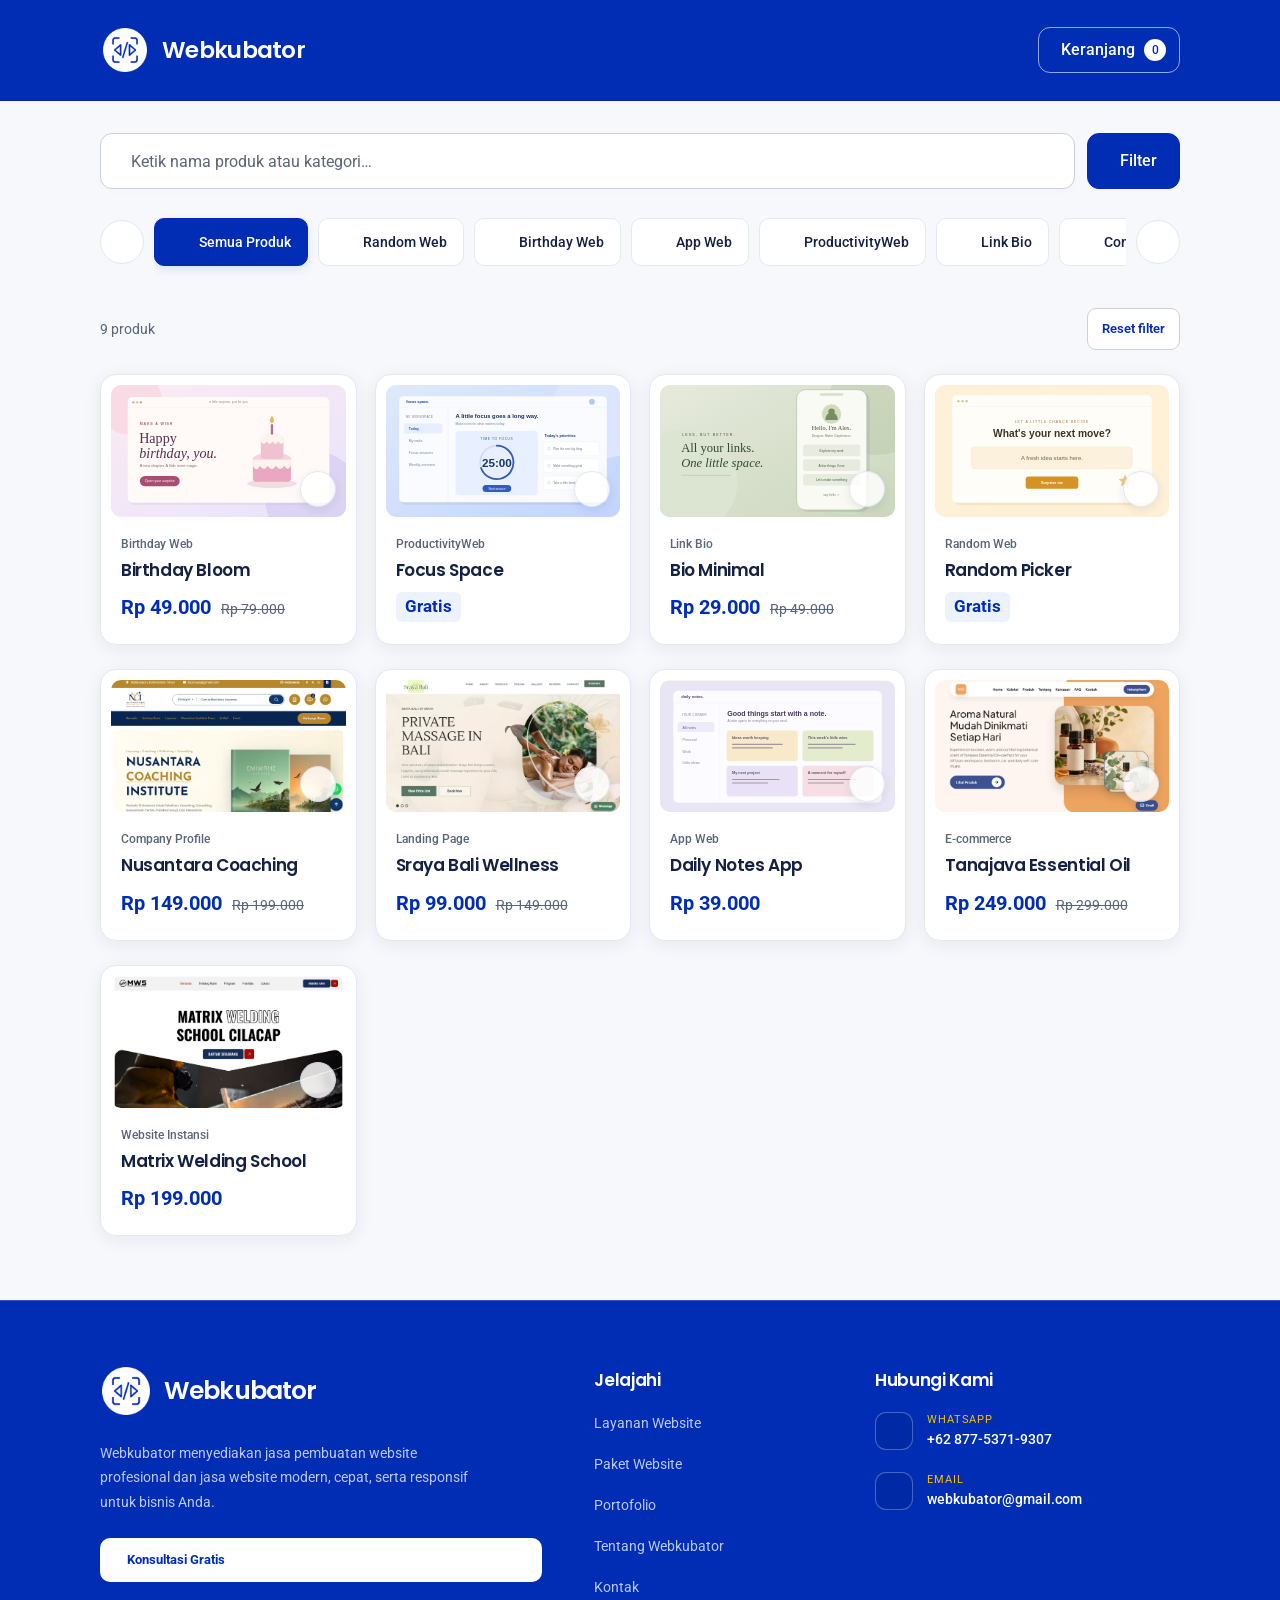
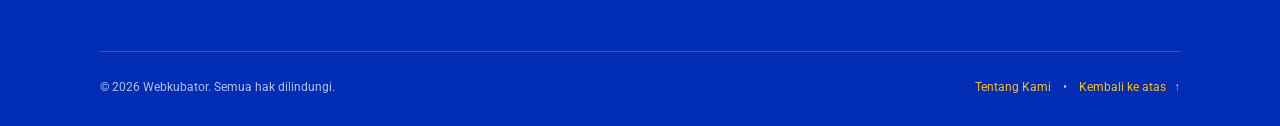
==== commit f2bdad4b: "fix: use single store product previews" ====
--- a/store/index.html
+++ b/store/index.html
@@ -16,7 +16,7 @@
   <link rel="stylesheet" href="https://cdn-uicons.flaticon.com/3.0.0/uicons-regular-rounded/css/uicons-regular-rounded.css">
   <link rel="stylesheet" href="store.css?v=20260922-1">
   <link rel="stylesheet" href="store-overrides.css?v=20260922-6">
-  <script src="store.js?v=20260922-4" defer></script>
+  <script src="store.js?v=20260923-6" defer></script>
   <title>Webkubator — Website Siap Pakai</title>
 </head>
 <body>
@@ -46,10 +46,10 @@
         <span class="brand-mark"><img src="../assets/images/logo-white.webp" width="48" height="48" alt=""></span>
         <span>Webkubator</span>
       </a>
-      <button class="favorites-toggle" id="favorites-toggle" type="button" aria-pressed="false" aria-label="Keranjang belanja, 0 produk">
+      <a class="favorites-toggle" id="favorites-toggle" href="cart.html" aria-label="Keranjang belanja, 0 produk">
         <i class="fi fi-rr-shopping-cart" aria-hidden="true"></i>
         <span class="favorites-label">Keranjang</span><span class="favorites-count" id="favorites-count">0</span>
-      </button>
+      </a>
     </div>
   </header>
   <main class="container store-main">
--- a/store/store-overrides.css
+++ b/store/store-overrides.css
@@ -15,6 +15,8 @@
 .reset-filters:hover{border-color:var(--blue);background:#edf2ff}
 .product-card{box-shadow:0 4px 18px #16224512}
 .product-card:hover{box-shadow:0 8px 24px #1622451c}
+.product-card{cursor:pointer}
+.product-card:focus-visible{outline:3px solid var(--blue);outline-offset:4px}
 .product-preview{position:absolute;right:10px;bottom:10px;width:36px;height:36px;min-height:36px;padding:0;display:grid;place-items:center;border:1px solid #dfe5f0;border-radius:50%;background:#ffffffed;color:var(--blue);box-shadow:0 3px 10px #14204418;opacity:.9;transition:transform .18s,opacity .18s}
 .product-preview:hover,.product-preview:focus-visible{opacity:1;transform:scale(1.06)}
 .product-preview>i.fi{font-size:17px}
